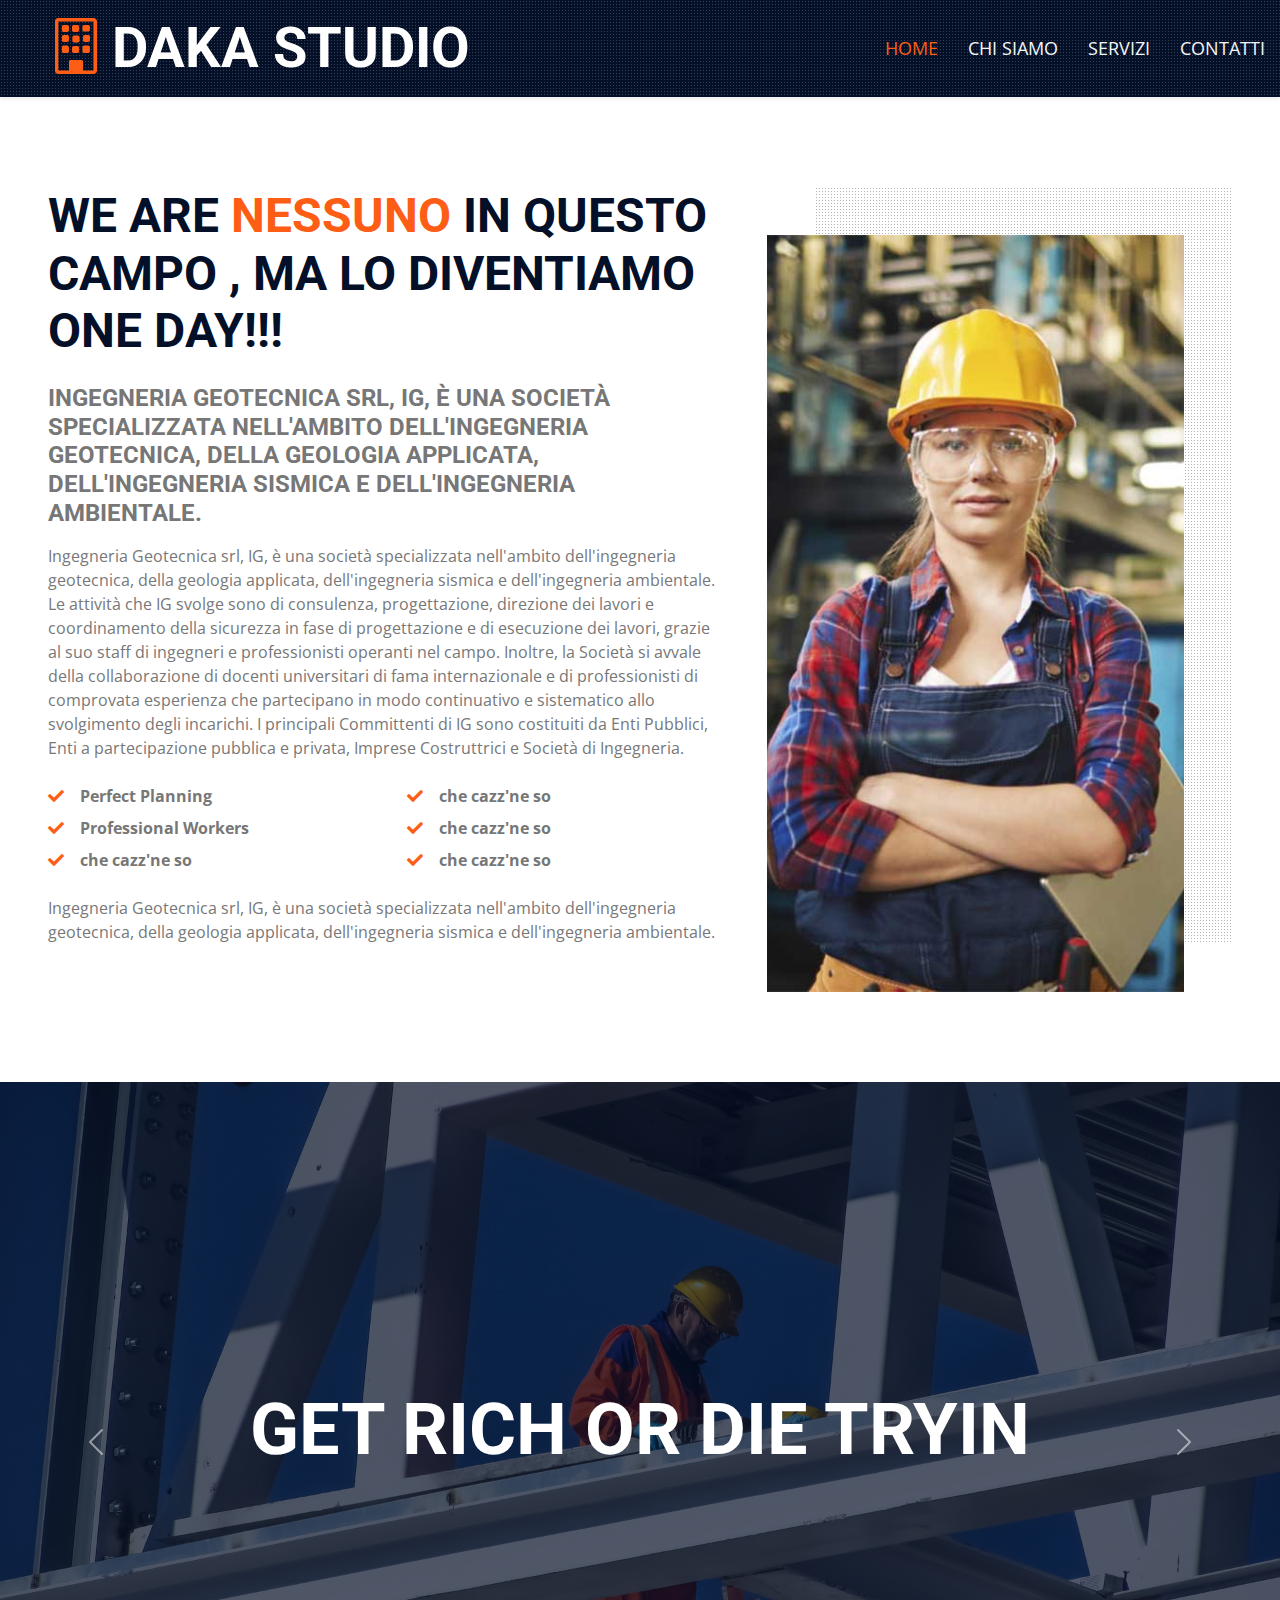
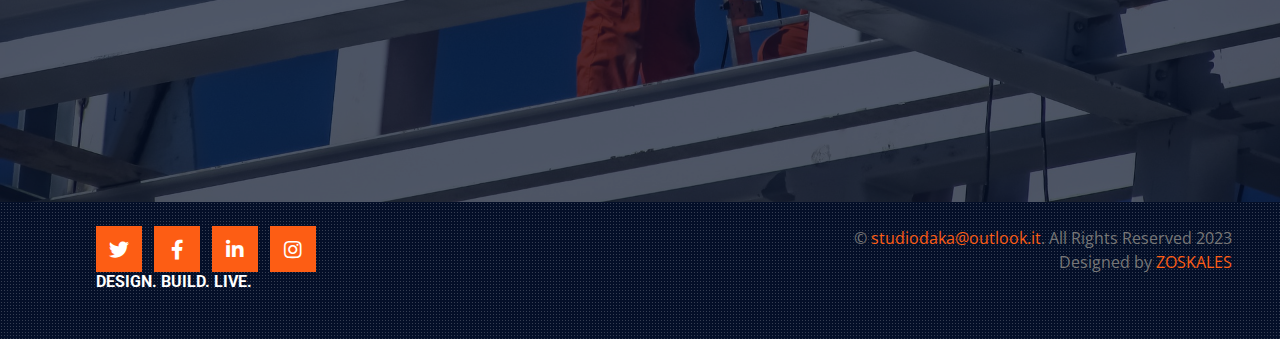
==== index.html @ f45e6200 "Update index.html" ====
<!DOCTYPE html>
<html lang="en">

<head>
   
    <!-- Favicon -->
    

    <!-- Google Web Fonts -->
    <link rel="preconnect" href="https://fonts.gstatic.com">
    <link href="https://fonts.googleapis.com/css2?family=Open+Sans:wght@400;600&family=Roboto:wght@500;700&display=swap" rel="stylesheet"> 

    <!-- Icon Font Stylesheet -->
    <link href="https://cdnjs.cloudflare.com/ajax/libs/font-awesome/5.15.0/css/all.min.css" rel="stylesheet">
    <link href="https://cdn.jsdelivr.net/npm/bootstrap-icons@1.4.1/font/bootstrap-icons.css" rel="stylesheet">

    <!-- Libraries Stylesheet -->
    <link href="lib/owlcarousel/assets/owl.carousel.min.css" rel="stylesheet">
    <link href="lib/tempusdominus/css/tempusdominus-bootstrap-4.min.css" rel="stylesheet" />
    <link href="lib/lightbox/css/lightbox.min.css" rel="stylesheet">

    <!-- Customized Bootstrap Stylesheet -->
    <link href="css/bootstrap.min.css" rel="stylesheet">

    <!-- Stylesheet -->
    <link href="css/style.css" rel="stylesheet">
</head>

<body>
  
    <!-- Navbar Start -->
    <div class="container-fluid sticky-top bg-dark bg-light-radial shadow-sm px-5 pe-lg-0">
        <nav class="navbar navbar-expand-lg bg-dark bg-light-radial navbar-dark py-3 py-lg-0">
            <a href="index.html" class="navbar-brand">
                <h1 class="m-0 display-4 text-uppercase text-white"><i class="bi bi-building text-primary me-2"></i>DAKA studio</h1>
            </a>
            <button class="navbar-toggler" type="button" data-bs-toggle="collapse" data-bs-target="#navbarCollapse">
                <span class="navbar-toggler-icon"></span>
            </button>
            <div class="collapse navbar-collapse" id="navbarCollapse">

                <div class="navbar-nav ms-auto py-0">
                    <a href="index.html" class="nav-item nav-link active">HOME</a>
                    <a href="about.html" class="nav-item nav-link">CHI SIAMO</a>
                    <a href="service.html" class="nav-item nav-link">SERVIZI</a>
                    <a href="contact.html" class="nav-item nav-link">CONTATTI</a>
                 </div>

            </div>
        </nav>
    </div>
    <!-- Navbar End -->

     <!-- About Start -->
    <div class="container-fluid py-6 px-5">
        <div class="row g-5">
            <div class="col-lg-7">
                <h1 class="display-5 text-uppercase mb-4">We are <span class="text-primary">nessuno</span> in questo campo , ma lo diventiamo one day!!!</h1>
                <h4 class="text-uppercase mb-3 text-body">Ingegneria Geotecnica srl, IG, è una società specializzata nell'ambito dell'ingegneria geotecnica, della geologia applicata, dell'ingegneria sismica e dell'ingegneria ambientale.</h4>
                <p>Ingegneria Geotecnica srl, IG, è una società specializzata nell'ambito dell'ingegneria geotecnica, della geologia applicata, dell'ingegneria sismica e dell'ingegneria ambientale.
Le attività che IG svolge sono di consulenza, progettazione, direzione dei lavori e coordinamento della sicurezza in fase di progettazione e di esecuzione dei lavori, grazie al suo staff di ingegneri e professionisti operanti nel campo.
Inoltre, la Società si avvale della collaborazione di docenti universitari di fama internazionale e di professionisti di comprovata esperienza che partecipano in modo continuativo e sistematico allo svolgimento degli incarichi.
I principali Committenti di IG sono costituiti da Enti Pubblici, Enti a partecipazione pubblica e privata, Imprese Costruttrici e Società di Ingegneria.</p>
                <div class="row gx-5 py-2">
                    <div class="col-sm-6 mb-2">
                        <p class="fw-bold mb-2"><i class="fa fa-check text-primary me-3"></i>Perfect Planning</p>
                        <p class="fw-bold mb-2"><i class="fa fa-check text-primary me-3"></i>Professional Workers</p>
                        <p class="fw-bold mb-2"><i class="fa fa-check text-primary me-3"></i>che cazz'ne so </p>
                    </div>
                    <div class="col-sm-6 mb-2">
                        <p class="fw-bold mb-2"><i class="fa fa-check text-primary me-3"></i>che cazz'ne so  </p>
                        <p class="fw-bold mb-2"><i class="fa fa-check text-primary me-3"></i>che cazz'ne so </p>
                        <p class="fw-bold mb-2"><i class="fa fa-check text-primary me-3"></i>che cazz'ne so </p>
                    </div>
                </div>
                <p class="mb-4">Ingegneria Geotecnica srl, IG, è una società specializzata nell'ambito dell'ingegneria geotecnica, della geologia applicata, dell'ingegneria sismica e dell'ingegneria ambientale.</p>
                <img src="img/signature.jpg" alt="">
            </div>
            <div class="col-lg-5 pb-5" style="min-height: 400px;">
                <div class="position-relative bg-dark-radial h-100 ms-5">
                    <img class="position-absolute w-100 h-100 mt-5 ms-n5" src="img/about.jpg" style="object-fit: cover;">
                </div>
            </div>
        </div>
    </div>
    <!-- About End -->


    <!-- Carousel Start -->
    <div class="container-fluid p-0">
        <div id="header-carousel" class="carousel slide carousel-fade" data-bs-ride="carousel">
            <div class="carousel-inner">
                <div class="carousel-item active">
                    <img class="w-100" src="img/carousel-1.jpg" alt="Image">
                    <div class="carousel-caption d-flex flex-column align-items-center justify-content-center">
                        <div class="p-3" style="max-width: 900px;">
                            <h1 class="display-2 text-uppercase text-white mb-md-4">get rich or die tryin</h1>
                        </div>
                    </div>
                </div>
                <div class="carousel-item">
                    <img class="w-100" src="img/carousel-2.jpg" alt="Image">
                    <div class="carousel-caption d-flex flex-column align-items-center justify-content-center">
                        <div class="p-3" style="max-width: 900px;">
                            <h1 class="display-2 text-uppercase text-white mb-md-4">coming soon </h1>
                        </div>
                    </div>
                </div>
                 <div class="carousel-item">
                    <img class="w-100" src="img/ponte.jpg" alt="Image">
                    <div class="carousel-caption d-flex flex-column align-items-center justify-content-center">
                        <div class="p-3" style="max-width: 900px;">
                            <h1 class="display-2 text-uppercase text-white mb-md-4">coming soon </h1>
                        </div>
                    </div>
                </div>
           
               <div class="carousel-item">
                    <img class="w-100" src="img/rio1.jpg" alt="Image">
                    <div class="carousel-caption d-flex flex-column align-items-center justify-content-center">
                        <div class="p-3" style="max-width: 900px;">
                            <h1 class="display-2 text-uppercase text-white mb-md-4">coming soon </h1>
                        </div>
                    </div>
               </div>
               <div class="carousel-item">
                    <img class="w-100" src="img/rio2.jpg" alt="Image">
                    <div class="carousel-caption d-flex flex-column align-items-center justify-content-center">
                        <div class="p-3" style="max-width: 900px;">
                            <h1 class="display-2 text-uppercase text-white mb-md-4">coming soon </h1>
                        </div>
                    </div>
               </div>

                   
               
            </div>
            <button class="carousel-control-prev" type="button" data-bs-target="#header-carousel"
                data-bs-slide="prev">
                <span class="carousel-control-prev-icon" aria-hidden="true"></span>
                <span class="visually-hidden">Previous</span>
            </button>
            <button class="carousel-control-next" type="button" data-bs-target="#header-carousel"
                data-bs-slide="next">
                <span class="carousel-control-next-icon" aria-hidden="true"></span>
                <span class="visually-hidden">Next</span>
            </button>
        </div>
    </div>
    <!-- Carousel End -->



    


    <!-- Footer Start -->
    <div class="container-fluid position-relative bg-dark bg-light-radial shadow-sm px-5 pe-lg-0">
        <div class="d-flex flex-column flex-md-row justify-content-between">
            <div class="py-4 px-5 text-center text-md-start">
                    <a class="btn btn-lg btn-primary btn-lg-square rounded-0 me-2" href="#"><i class="fab fa-twitter"></i></a>
                    <a class="btn btn-lg btn-primary btn-lg-square rounded-0 me-2" href="#"><i class="fab fa-facebook-f"></i></a>
                    <a class="btn btn-lg btn-primary btn-lg-square rounded-0 me-2" href="#"><i class="fab fa-linkedin-in"></i></a>
                    <a class="btn btn-lg btn-primary btn-lg-square rounded-0" href="#"><i class="fab fa-instagram"></i></a>
                    <h6 class="text-white text-uppercase mb-4">Design. Build. Live.</h6>
            </div>
            <div class="py-4 px-5 text-center text-md-end">
                <p class="mb-0">&copy; <a class="text-primary" href="#">studiodaka@outlook.it</a>. All Rights Reserved 2023</p>
                <p class="mb-0">Designed by <a class="text-primary" href="#">ZOSKALES</a></p>
            </div>
    </div>   
    <!-- Footer End -->


    <!-- Back to Top -->
    <a href="#" class="btn btn-lg btn-primary btn-lg-square back-to-top"><i class="bi bi-arrow-up"></i></a>


    <!-- JavaScript Libraries -->
    <script src="https://code.jquery.com/jquery-3.4.1.min.js"></script>
    <script src="https://cdn.jsdelivr.net/npm/bootstrap@5.0.0/dist/js/bootstrap.bundle.min.js"></script>
    <script src="lib/easing/easing.min.js"></script>
    <script src="lib/waypoints/waypoints.min.js"></script>
    <script src="lib/owlcarousel/owl.carousel.min.js"></script>
    <script src="lib/tempusdominus/js/moment.min.js"></script>
    <script src="lib/tempusdominus/js/moment-timezone.min.js"></script>
    <script src="lib/tempusdominus/js/tempusdominus-bootstrap-4.min.js"></script>
    <script src="lib/isotope/isotope.pkgd.min.js"></script>
    <script src="lib/lightbox/js/lightbox.min.js"></script>

    <!-- Template Javascript -->
    <script src="js/main.js"></script>
</body>

</html>
---- css/style.css ----
/********** Template CSS **********/
:root {
    --primary: #FD5D14;
    --secondary: #FDBE33;
    --light: #F4F6F8;
    --dark: #040F28;
}

.pt-6 {
    padding-top: 90px;
}

.pb-6 {
    padding-bottom: 90px;
}

.py-6 {
    padding-top: 90px;
    padding-bottom: 90px;
}

.btn {
    position: relative;
    font-weight: 600;
    text-transform: uppercase;
    transition: .5s;
}

.btn::after {
    position: absolute;
    content: "";
    width: 0;
    height: 5px;
    bottom: -1px;
    left: 50%;
    background: var(--primary);
    transition: .5s;
}

.btn.btn-primary::after {
    background: var(--dark);
}

.btn:hover::after,
.btn.active::after {
    width: 50%;
    left: 25%;
}

.btn-primary {
    color: #FFFFFF;
}

.btn-square {
    width: 36px;
    height: 36px;
}

.btn-sm-square {
    width: 28px;
    height: 28px;
}

.btn-lg-square {
    width: 46px;
    height: 46px;
}

.btn-square,
.btn-sm-square,
.btn-lg-square {
    padding-left: 0;
    padding-right: 0;
    text-align: center;
}

.back-to-top {
    position: fixed;
    display: none;
    left: 50%;
    bottom: 0;
    margin-left: -22px;
    border-radius: 0;
    z-index: 99;
}

.bg-dark-radial {
    background-image: -webkit-repeating-radial-gradient(center center, rgba(0, 0, 0, 0.3), rgba(0, 0, 0, 0.3) 1px, transparent 1px, transparent 100%);
    background-image: -moz-repeating-radial-gradient(center center, rgba(0, 0, 0, 0.3), rgba(0, 0, 0, 0.3) 1px, transparent 1px, transparent 100%);
    background-image: -ms-repeating-radial-gradient(center center, rgba(0, 0, 0, 0.3), rgba(0, 0, 0, 0.3) 1px, transparent 1px, transparent 100%);
    background-image: -o-repeating-radial-gradient(center center, rgba(0, 0, 0, 0.3), rgba(0, 0, 0, 0.3) 1px, transparent 1px, transparent 100%);
    background-image: repeating-radial-gradient(center center, rgba(0, 0, 0, 0.3), rgba(0, 0, 0, 0.3) 1px, transparent 1px, transparent 100%);
    background-size: 3px 3px;
}

.bg-light-radial {
    background-image: -webkit-repeating-radial-gradient(center center, rgba(256, 256, 256, 0.2), rgba(256, 256, 256, 0.2) 1px, transparent 1px, transparent 100%);
    background-image: -moz-repeating-radial-gradient(center center, rgba(256, 256, 256, 0.2), rgba(256, 256, 256, 0.2) 1px, transparent 1px, transparent 100%);
    background-image: -ms-repeating-radial-gradient(center center, rgba(256, 256, 256, 0.2), rgba(256, 256, 256, 0.2) 1px, transparent 1px, transparent 100%);
    background-image: -o-repeating-radial-gradient(center center, rgba(256, 256, 256, 0.2), rgba(256, 256, 256, 0.2) 1px, transparent 1px, transparent 100%);
    background-image: repeating-radial-gradient(center center, rgba(256, 256, 256, 0.2), rgba(256, 256, 256, 0.2) 1px, transparent 1px, transparent 100%);
    background-size: 3px 3px;
}

.navbar-dark .navbar-nav .nav-link {
    position: relative;
    padding: 35px 15px;
    font-size: 18px;
    text-transform: uppercase;
    color: var(--light);
    outline: none;
    transition: .5s;
}

.navbar-dark .navbar-nav .nav-link:hover,
.navbar-dark .navbar-nav .nav-link.active {
    color: var(--primary);
}

@media (max-width: 991.98px) {
    .navbar-dark .navbar-nav .nav-link  {
        margin-left: 0;
        padding: 10px 0;
    }
}

.carousel-caption {
    top: 0;
    left: 0;
    right: 0;
    bottom: 0;
    background: rgba(4, 15, 40, .7);
    z-index: 1;
}

@media (max-width: 576px) {
    .carousel-caption h4 {
        font-size: 18px;
        font-weight: 500 !important;
    }

    .carousel-caption h1 {
        font-size: 30px;
        font-weight: 600 !important;
    }
}

.page-header {
    height: 300px;
    display: flex;
    flex-direction: column;
    align-items: center;
    justify-content: center;
    background: linear-gradient(rgba(4, 15, 40, .7), rgba(4, 15, 40, .7)), url(../img/carousel-1.jpg) center center no-repeat;
    background-size: cover;
}

.service-item .service-icon {
    margin-top: -50px;
    width: 100px;
    height: 100px;
    display: flex;
    align-items: center;
    justify-content: center;
    border-radius: 100px;
}

.service-item .service-icon i {
    transition: .2s;
}

.service-item:hover .service-icon i {
    font-size: 60px;
}

.portfolio-item {
    margin-bottom: 60px;
}

.portfolio-title {
    position: absolute;
    display: flex;
    flex-direction: column;
    justify-content: center;
    height: 120px;
    padding: 0 30px;
    right: 30px;
    left: 30px;
    bottom: -60px;
    background: #FFFFFF;
    z-index: 3;
}

.portfolio-btn {
    position: absolute;
    display: inline-block;
    top: 50%;
    left: 50%;
    margin-top: -60px;
    margin-left: -60px;
    font-size: 120px;
    line-height: 0;
    transition: .1s;
    transition-delay: .3s;
    z-index: 2;
    opacity: 0;
}

.portfolio-item:hover .portfolio-btn {
    opacity: 1;
}

.portfolio-box::before,
.portfolio-box::after {
    position: absolute;
    content: "";
    width: 0;
    height: 100%;
    top: 0;
    transition: .5s;
    z-index: 1;
    background: rgba(4, 15, 40, .7);
}

.portfolio-box::before {
    left: 0;
}

.portfolio-box::after {
    right: 0;
}

.portfolio-item:hover .portfolio-box::before {
    left: 0;
    width: 50%;
}

.portfolio-item:hover .portfolio-box::after {
    right: 0;
    width: 50%;
}

@media (min-width: 992px) {
    .testimonial,
    .contact-form {
        margin-left: -90px;
    }
}

@media (min-width: 992px) {
    .footer::after {
        position: absolute;
        content: "";
        width: 1px;
        height: 100%;
        top: 0;
        left: 50%;
        background: var(--primary)
    }
}

.footer-shape::before {
    position: absolute;
    content: "";
    width: 80px;
    height: 100%;
    top: 0;
    left: -40px;
    background: var(--primary);
    transform: skew(40deg);
}
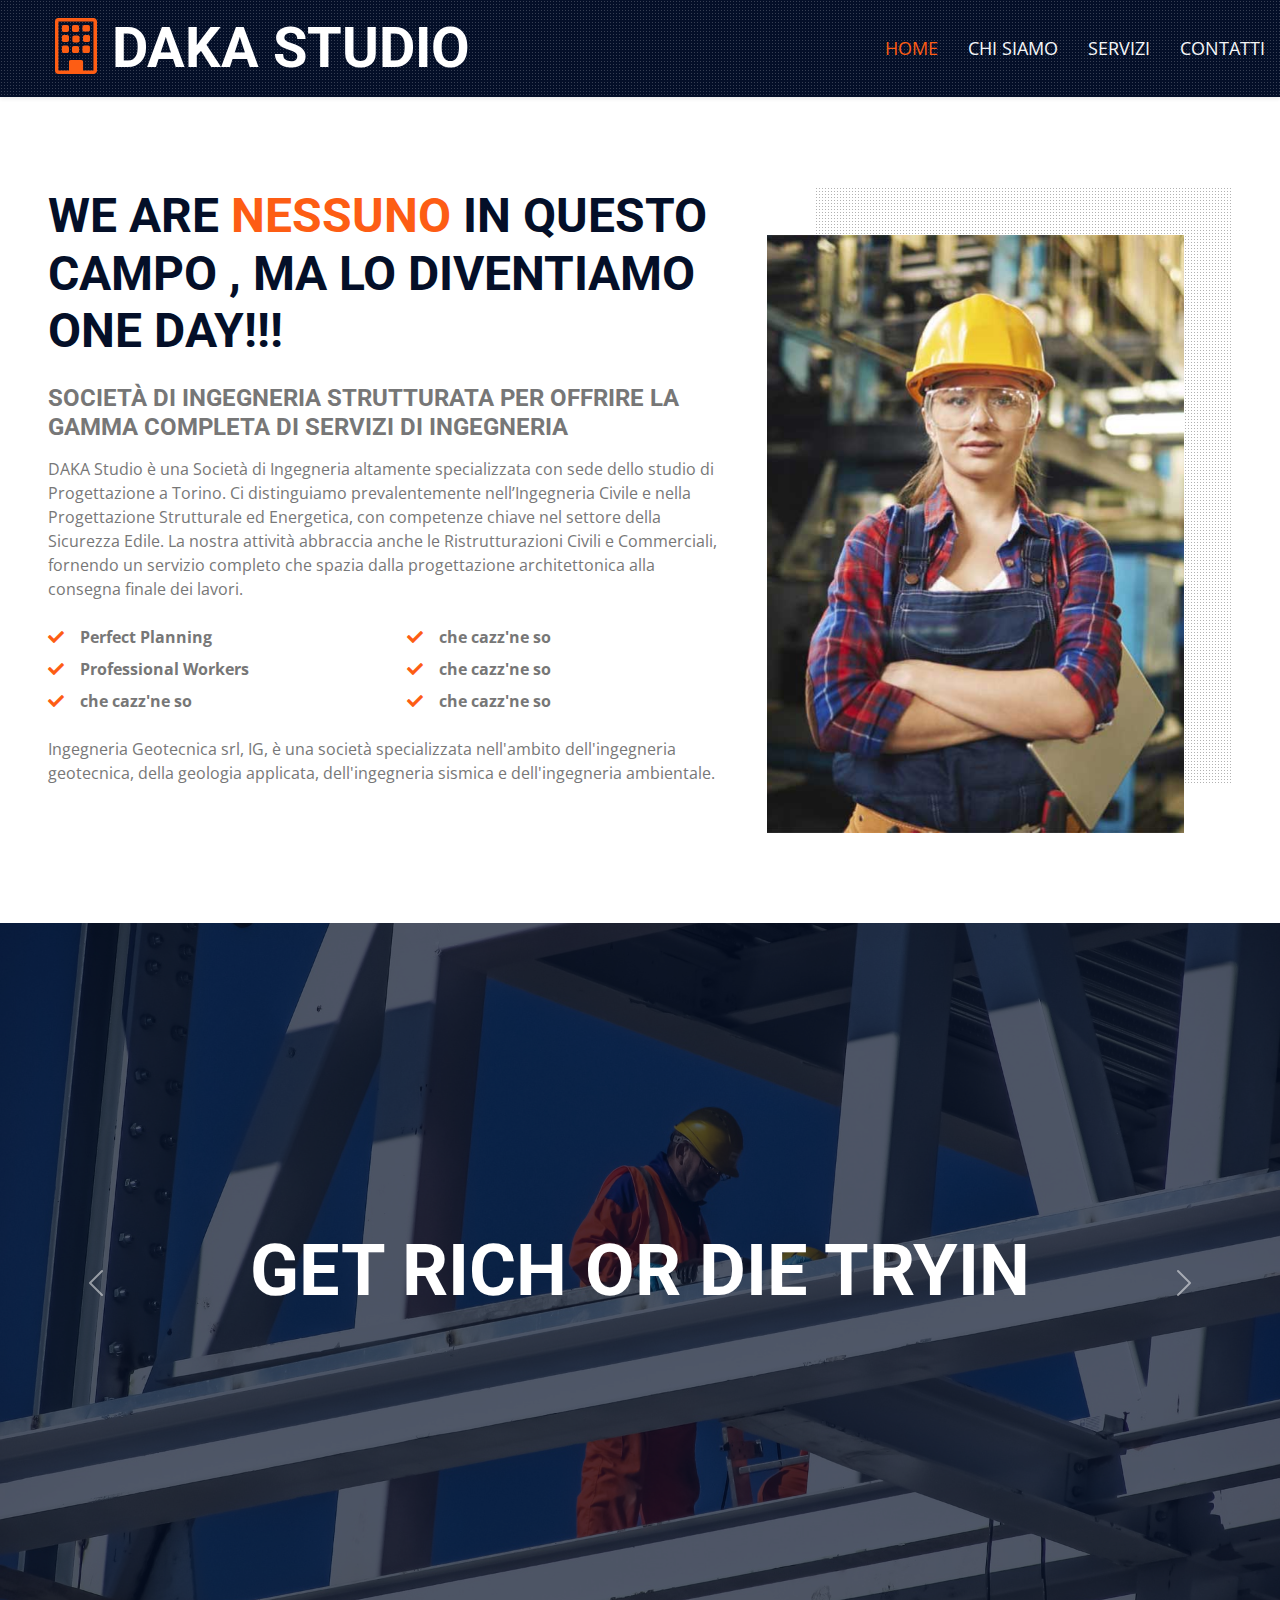
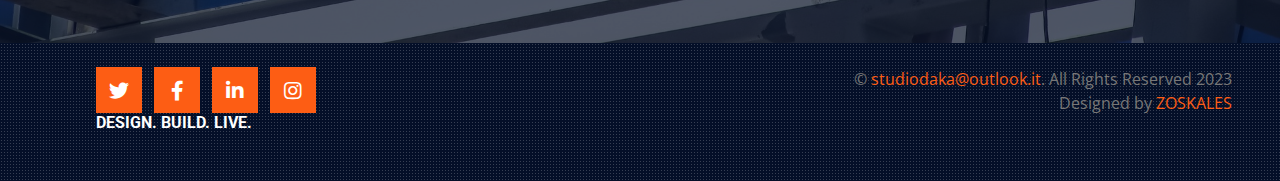
==== commit f429dc2e: "Update index.html" ====
--- a/index.html
+++ b/index.html
@@ -56,11 +56,11 @@
         <div class="row g-5">
             <div class="col-lg-7">
                 <h1 class="display-5 text-uppercase mb-4">We are <span class="text-primary">nessuno</span> in questo campo , ma lo diventiamo one day!!!</h1>
-                <h4 class="text-uppercase mb-3 text-body">Ingegneria Geotecnica srl, IG, è una società specializzata nell'ambito dell'ingegneria geotecnica, della geologia applicata, dell'ingegneria sismica e dell'ingegneria ambientale.</h4>
-                <p>Ingegneria Geotecnica srl, IG, è una società specializzata nell'ambito dell'ingegneria geotecnica, della geologia applicata, dell'ingegneria sismica e dell'ingegneria ambientale.
-Le attività che IG svolge sono di consulenza, progettazione, direzione dei lavori e coordinamento della sicurezza in fase di progettazione e di esecuzione dei lavori, grazie al suo staff di ingegneri e professionisti operanti nel campo.
-Inoltre, la Società si avvale della collaborazione di docenti universitari di fama internazionale e di professionisti di comprovata esperienza che partecipano in modo continuativo e sistematico allo svolgimento degli incarichi.
-I principali Committenti di IG sono costituiti da Enti Pubblici, Enti a partecipazione pubblica e privata, Imprese Costruttrici e Società di Ingegneria.</p>
+                <h4 class="text-uppercase mb-3 text-body">Società di ingegneria strutturata per offrire la gamma completa di servizi di ingegneria</h4>
+                <p> DAKA Studio è una Società di Ingegneria altamente specializzata con sede dello studio di Progettazione a Torino.
+                   Ci distinguiamo prevalentemente nell’Ingegneria Civile e nella Progettazione Strutturale ed Energetica, con competenze chiave nel settore della Sicurezza Edile.
+                    La nostra attività abbraccia anche le Ristrutturazioni Civili e Commerciali, fornendo un servizio completo che spazia dalla progettazione architettonica alla consegna finale dei lavori.
+                </p>
                 <div class="row gx-5 py-2">
                     <div class="col-sm-6 mb-2">
                         <p class="fw-bold mb-2"><i class="fa fa-check text-primary me-3"></i>Perfect Planning</p>
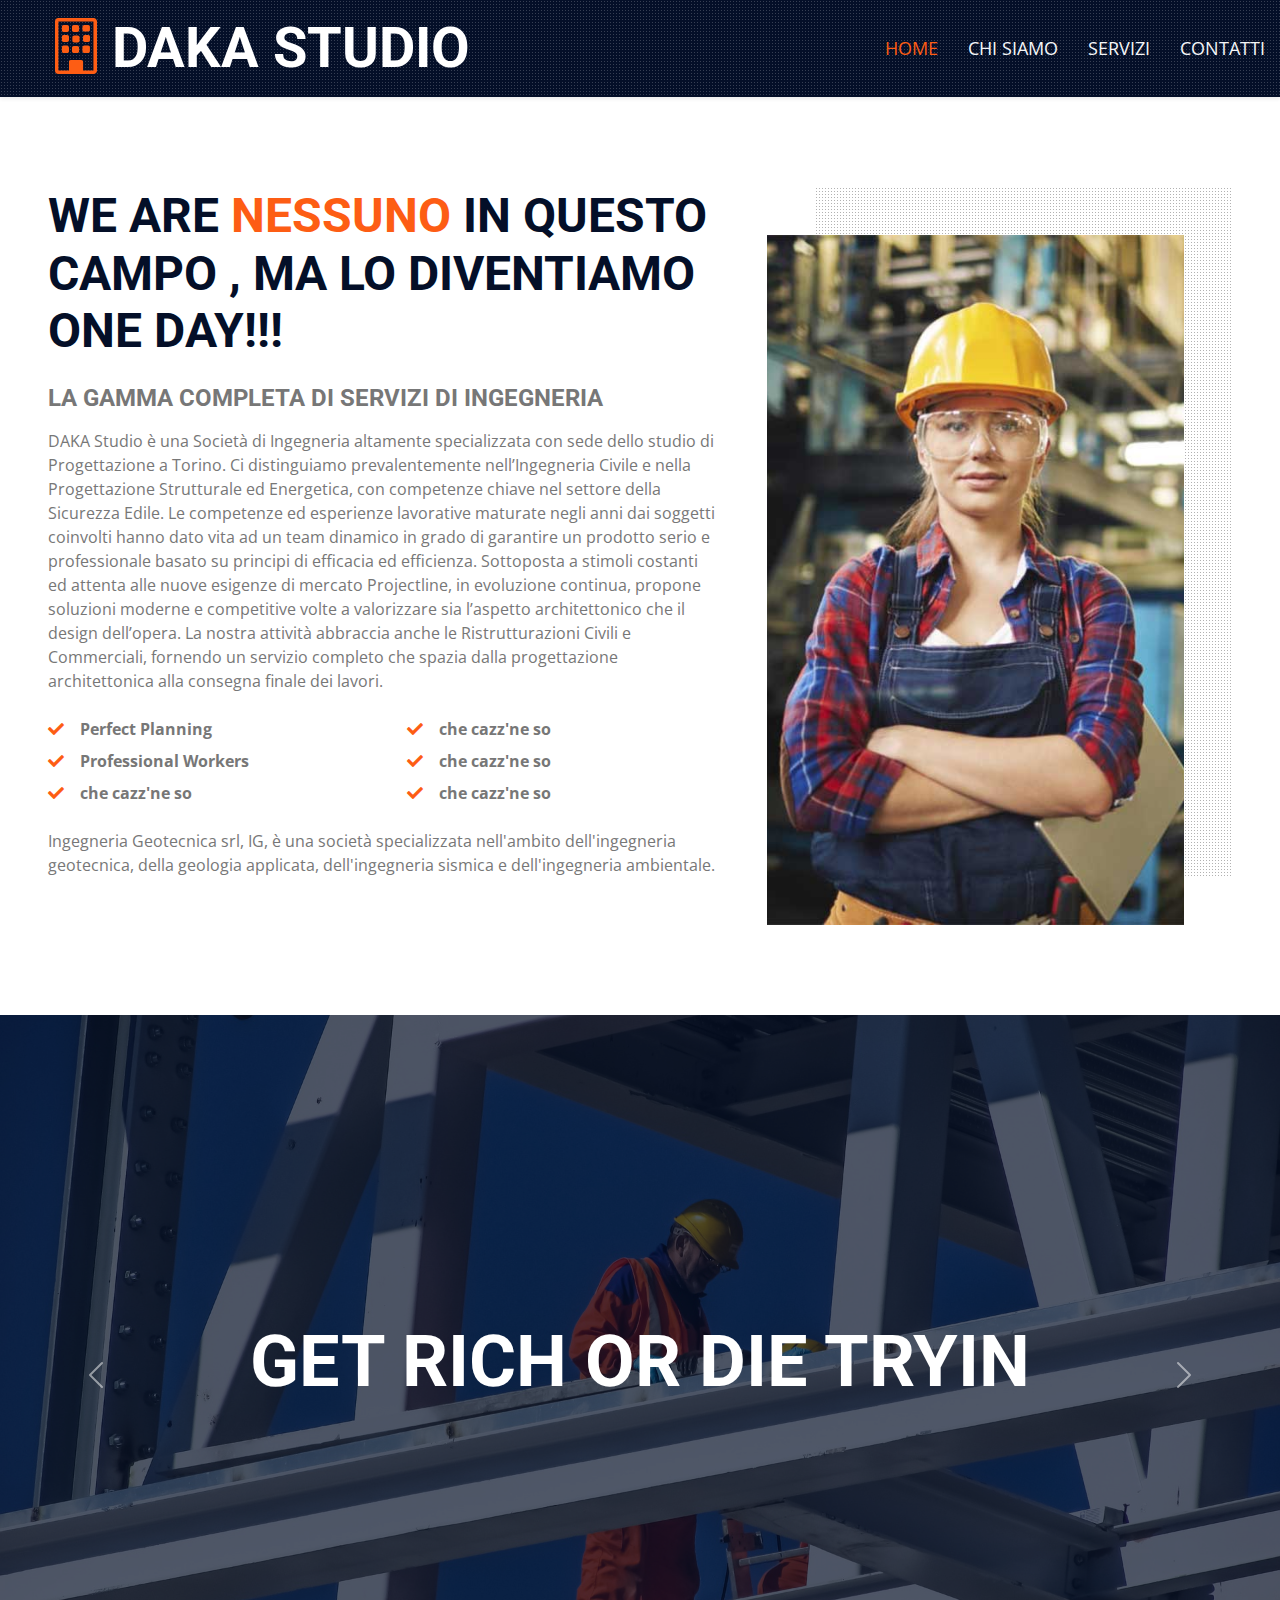
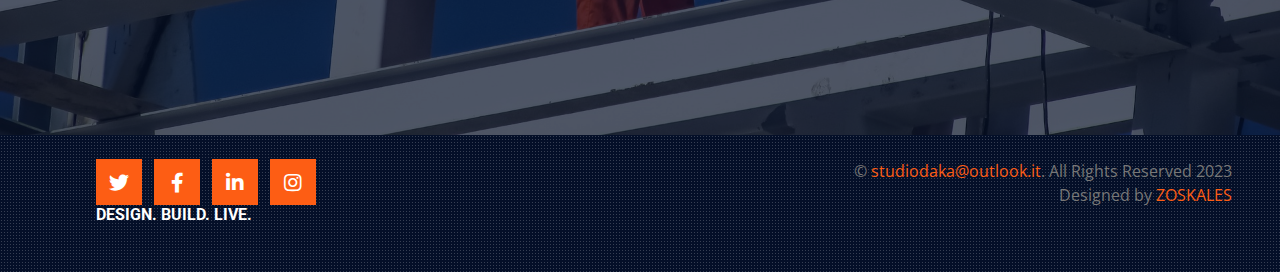
==== commit c20b2652: "Update index.html" ====
--- a/index.html
+++ b/index.html
@@ -56,10 +56,20 @@
         <div class="row g-5">
             <div class="col-lg-7">
                 <h1 class="display-5 text-uppercase mb-4">We are <span class="text-primary">nessuno</span> in questo campo , ma lo diventiamo one day!!!</h1>
-                <h4 class="text-uppercase mb-3 text-body">Società di ingegneria strutturata per offrire la gamma completa di servizi di ingegneria</h4>
-                <p> DAKA Studio è una Società di Ingegneria altamente specializzata con sede dello studio di Progettazione a Torino.
-                   Ci distinguiamo prevalentemente nell’Ingegneria Civile e nella Progettazione Strutturale ed Energetica, con competenze chiave nel settore della Sicurezza Edile.
-                    La nostra attività abbraccia anche le Ristrutturazioni Civili e Commerciali, fornendo un servizio completo che spazia dalla progettazione architettonica alla consegna finale dei lavori.
+                <h4 class="text-uppercase mb-3 text-body">La gamma completa di servizi di ingegneria</h4>
+                <p> 
+                   DAKA Studio è una Società di Ingegneria altamente specializzata con sede dello studio di Progettazione a Torino.
+                   Ci distinguiamo prevalentemente nell’Ingegneria Civile e nella Progettazione Strutturale ed Energetica, con competenze
+                   chiave nel settore della Sicurezza Edile.
+                    
+                   Le competenze ed esperienze lavorative maturate negli anni dai soggetti coinvolti hanno dato vita ad un team dinamico 
+                   in grado di garantire un prodotto serio e  professionale basato su principi di efficacia ed efficienza.
+                   
+                   Sottoposta a stimoli costanti ed attenta alle nuove esigenze di mercato Projectline, in evoluzione continua,
+                   propone soluzioni moderne e competitive volte a valorizzare sia l’aspetto architettonico che il design dell’opera.
+                  
+                   La nostra attività abbraccia anche le Ristrutturazioni Civili e Commerciali, fornendo un servizio completo che spazia 
+                   dalla progettazione architettonica alla consegna finale dei lavori.
                 </p>
                 <div class="row gx-5 py-2">
                     <div class="col-sm-6 mb-2">
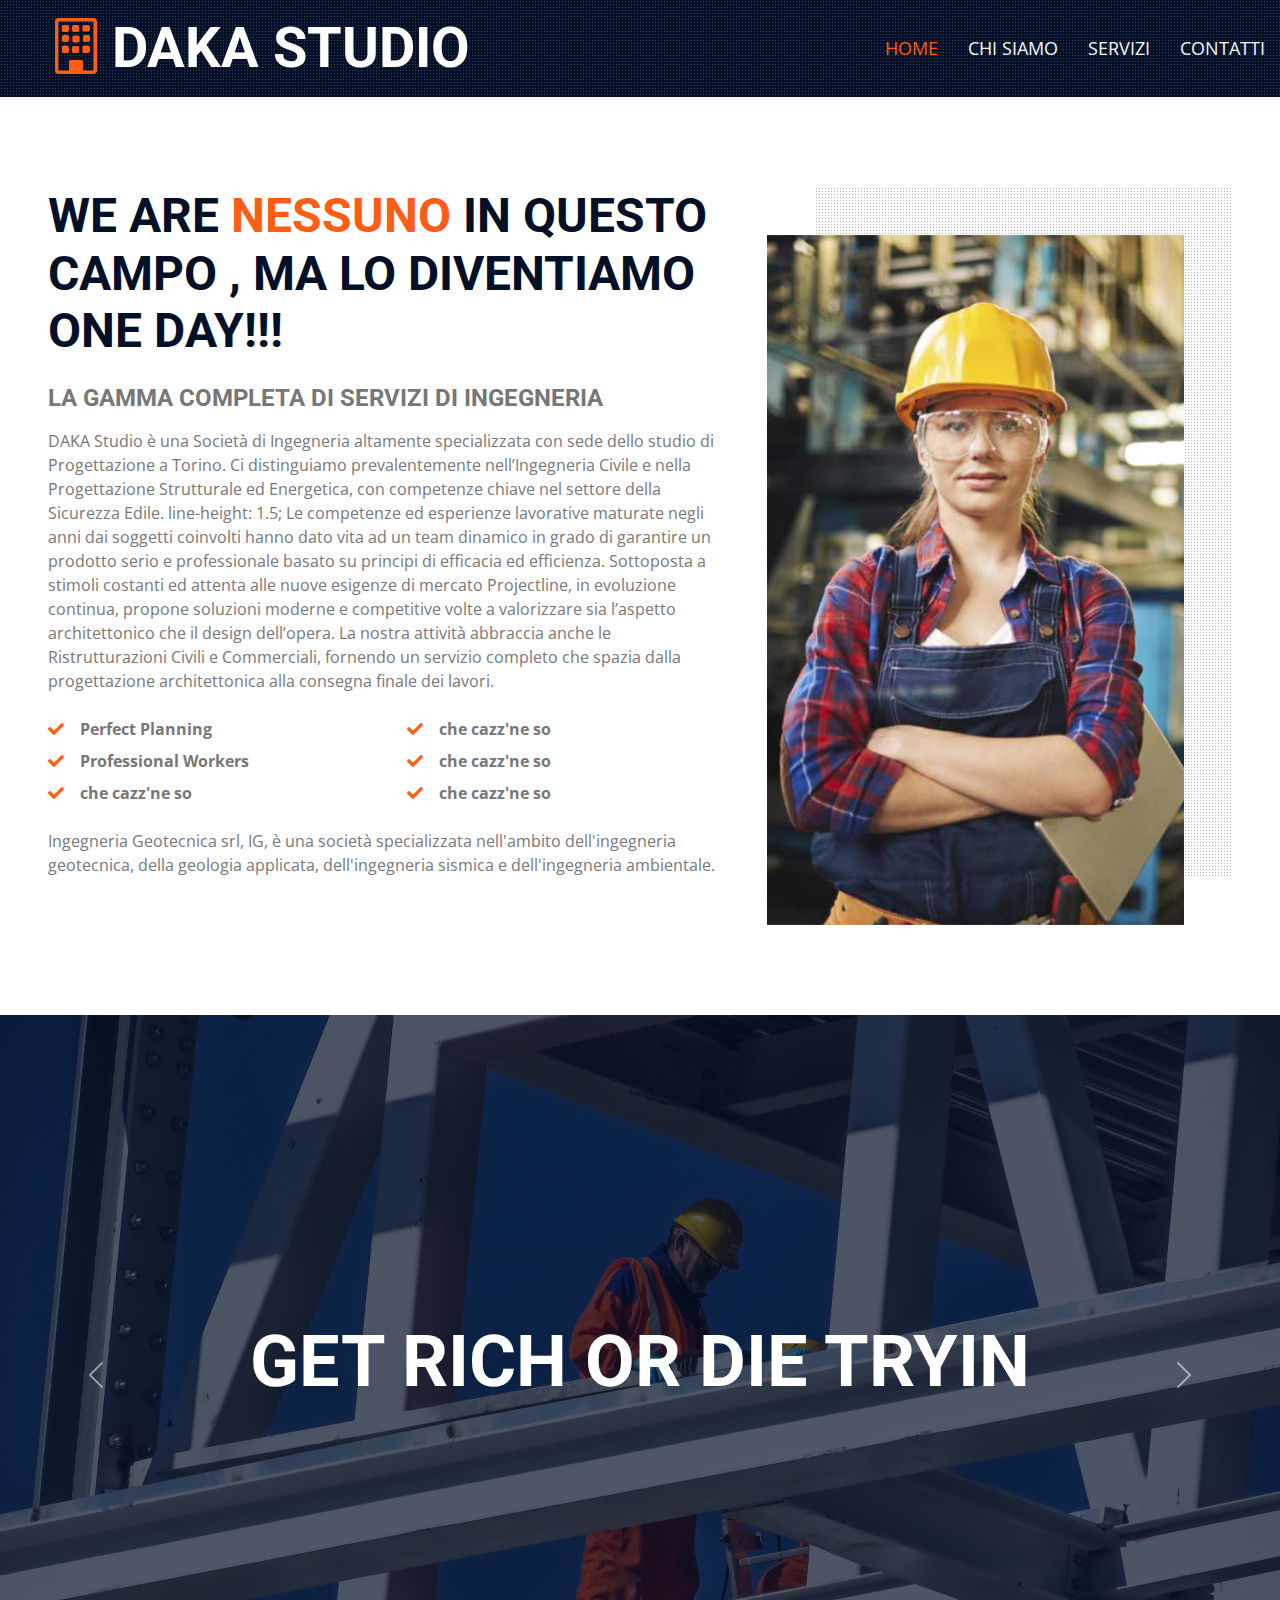
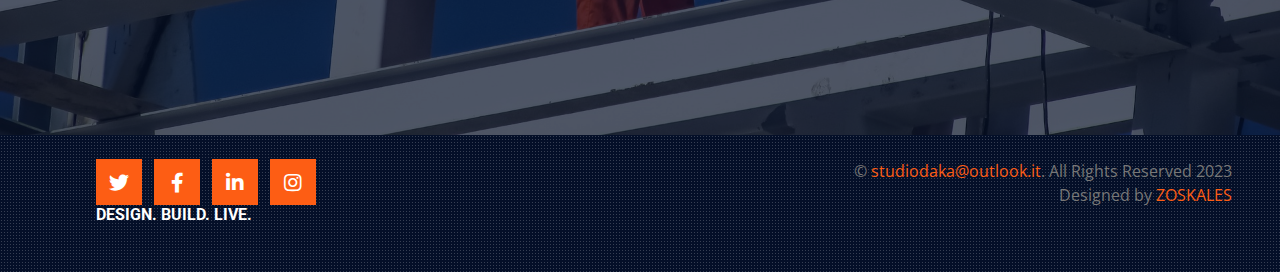
==== commit 34270a2f: "Update index.html" ====
--- a/index.html
+++ b/index.html
@@ -61,7 +61,7 @@
                    DAKA Studio è una Società di Ingegneria altamente specializzata con sede dello studio di Progettazione a Torino.
                    Ci distinguiamo prevalentemente nell’Ingegneria Civile e nella Progettazione Strutturale ed Energetica, con competenze
                    chiave nel settore della Sicurezza Edile.
-                    
+                    line-height: 1.5;
                    Le competenze ed esperienze lavorative maturate negli anni dai soggetti coinvolti hanno dato vita ad un team dinamico 
                    in grado di garantire un prodotto serio e  professionale basato su principi di efficacia ed efficienza.
                    
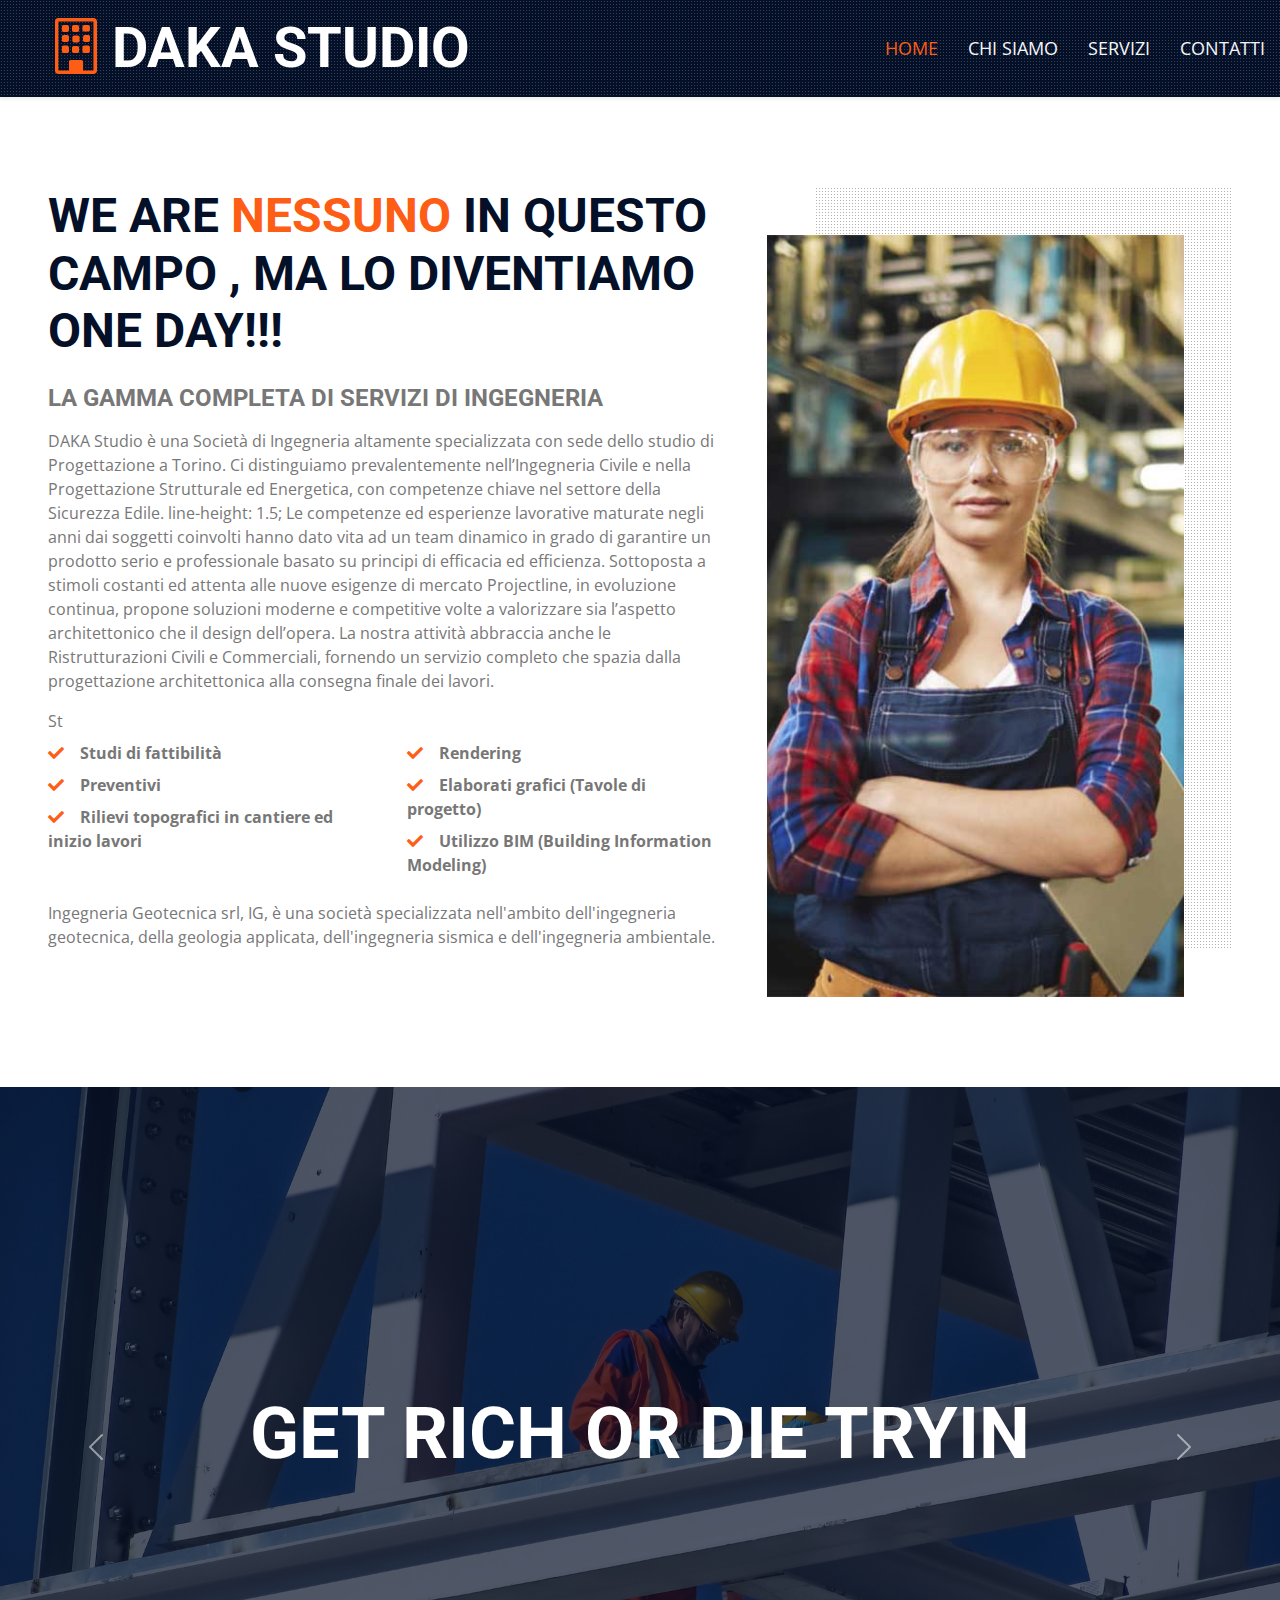
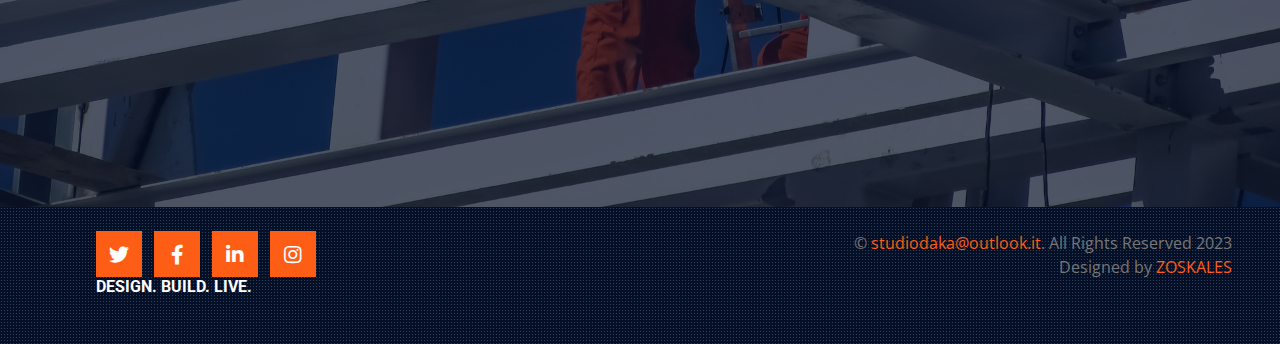
==== commit 63dd670b: "Update index.html" ====
--- a/index.html
+++ b/index.html
@@ -71,16 +71,22 @@
                    La nostra attività abbraccia anche le Ristrutturazioni Civili e Commerciali, fornendo un servizio completo che spazia 
                    dalla progettazione architettonica alla consegna finale dei lavori.
                 </p>
+
+
+St
+
+
+               
                 <div class="row gx-5 py-2">
                     <div class="col-sm-6 mb-2">
-                        <p class="fw-bold mb-2"><i class="fa fa-check text-primary me-3"></i>Perfect Planning</p>
-                        <p class="fw-bold mb-2"><i class="fa fa-check text-primary me-3"></i>Professional Workers</p>
-                        <p class="fw-bold mb-2"><i class="fa fa-check text-primary me-3"></i>che cazz'ne so </p>
+                        <p class="fw-bold mb-2"><i class="fa fa-check text-primary me-3"></i>Studi di fattibilità</p>
+                        <p class="fw-bold mb-2"><i class="fa fa-check text-primary me-3"></i>Preventivi</p>
+                        <p class="fw-bold mb-2"><i class="fa fa-check text-primary me-3"></i>Rilievi topografici in cantiere ed inizio lavori </p>
                     </div>
                     <div class="col-sm-6 mb-2">
-                        <p class="fw-bold mb-2"><i class="fa fa-check text-primary me-3"></i>che cazz'ne so  </p>
-                        <p class="fw-bold mb-2"><i class="fa fa-check text-primary me-3"></i>che cazz'ne so </p>
-                        <p class="fw-bold mb-2"><i class="fa fa-check text-primary me-3"></i>che cazz'ne so </p>
+                        <p class="fw-bold mb-2"><i class="fa fa-check text-primary me-3"></i>Rendering</p>
+                        <p class="fw-bold mb-2"><i class="fa fa-check text-primary me-3"></i>Elaborati grafici (Tavole di progetto) </p>
+                        <p class="fw-bold mb-2"><i class="fa fa-check text-primary me-3"></i>Utilizzo BIM (Building Information Modeling)</p>
                     </div>
                 </div>
                 <p class="mb-4">Ingegneria Geotecnica srl, IG, è una società specializzata nell'ambito dell'ingegneria geotecnica, della geologia applicata, dell'ingegneria sismica e dell'ingegneria ambientale.</p>
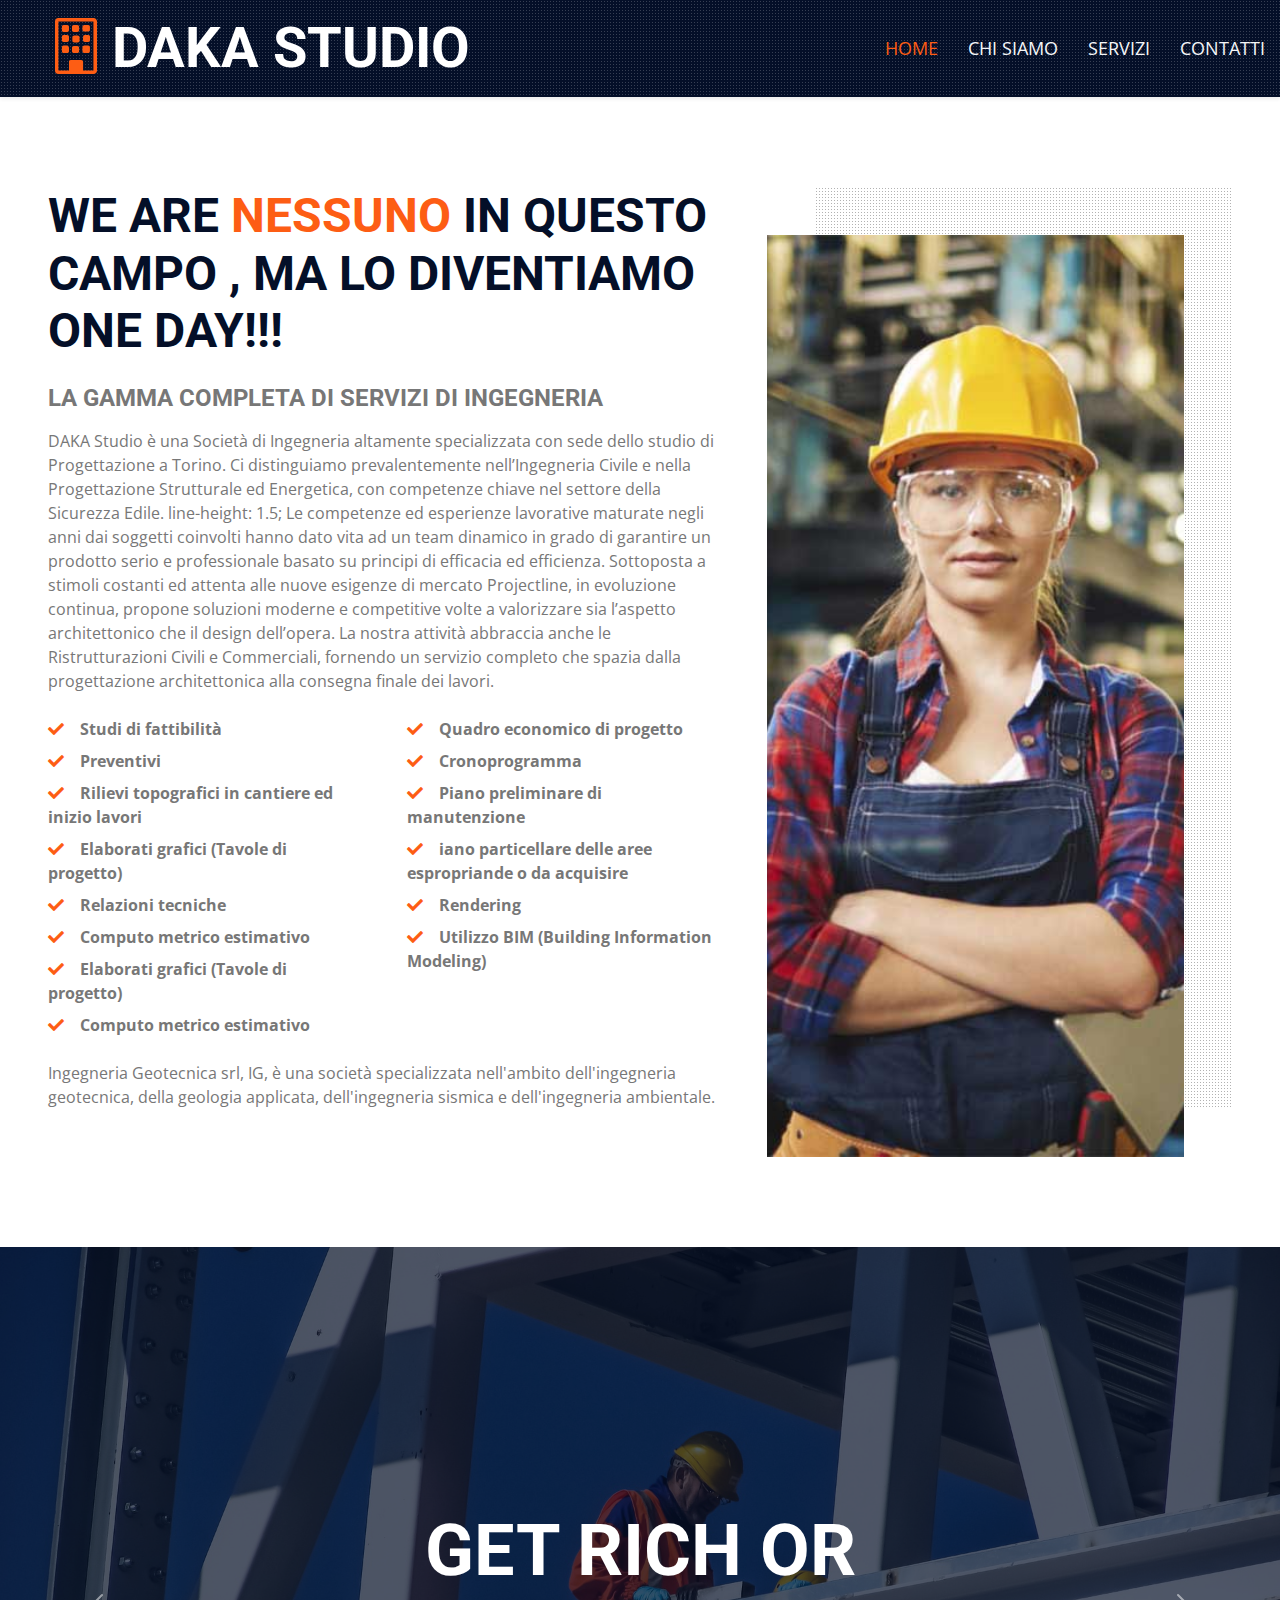
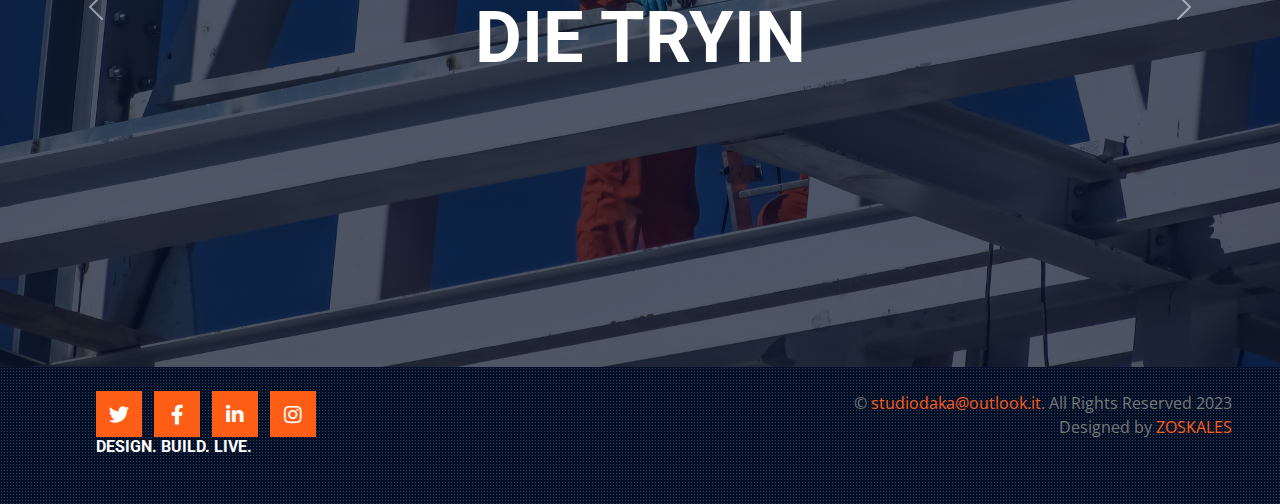
==== commit 0e5e2716: "Update index.html" ====
--- a/index.html
+++ b/index.html
@@ -72,20 +72,24 @@
                    dalla progettazione architettonica alla consegna finale dei lavori.
                 </p>
 
-
-St
-
-
                
                 <div class="row gx-5 py-2">
                     <div class="col-sm-6 mb-2">
                         <p class="fw-bold mb-2"><i class="fa fa-check text-primary me-3"></i>Studi di fattibilità</p>
                         <p class="fw-bold mb-2"><i class="fa fa-check text-primary me-3"></i>Preventivi</p>
                         <p class="fw-bold mb-2"><i class="fa fa-check text-primary me-3"></i>Rilievi topografici in cantiere ed inizio lavori </p>
+                        <p class="fw-bold mb-2"><i class="fa fa-check text-primary me-3"></i>Elaborati grafici (Tavole di progetto) </p>
+                        <p class="fw-bold mb-2"><i class="fa fa-check text-primary me-3"></i>Relazioni tecniche</p>
+                        <p class="fw-bold mb-2"><i class="fa fa-check text-primary me-3"></i>Computo metrico estimativo</p>
+                        <p class="fw-bold mb-2"><i class="fa fa-check text-primary me-3"></i>Elaborati grafici (Tavole di progetto) </p>
+                         <p class="fw-bold mb-2"><i class="fa fa-check text-primary me-3"></i>Computo metrico estimativo</p>
                     </div>
                     <div class="col-sm-6 mb-2">
+                        <p class="fw-bold mb-2"><i class="fa fa-check text-primary me-3"></i>Quadro economico di progetto</p>
+                        <p class="fw-bold mb-2"><i class="fa fa-check text-primary me-3"></i>Cronoprogramma</p>
+                        <p class="fw-bold mb-2"><i class="fa fa-check text-primary me-3"></i>Piano preliminare di manutenzione</p>
+                        <p class="fw-bold mb-2"><i class="fa fa-check text-primary me-3"></i>iano particellare delle aree espropriande o da acquisire</p>
                         <p class="fw-bold mb-2"><i class="fa fa-check text-primary me-3"></i>Rendering</p>
-                        <p class="fw-bold mb-2"><i class="fa fa-check text-primary me-3"></i>Elaborati grafici (Tavole di progetto) </p>
                         <p class="fw-bold mb-2"><i class="fa fa-check text-primary me-3"></i>Utilizzo BIM (Building Information Modeling)</p>
                     </div>
                 </div>
@@ -109,7 +113,7 @@
                 <div class="carousel-item active">
                     <img class="w-100" src="img/carousel-1.jpg" alt="Image">
                     <div class="carousel-caption d-flex flex-column align-items-center justify-content-center">
-                        <div class="p-3" style="max-width: 900px;">
+                        <div class="p-3" style="max-width: 500px;">
                             <h1 class="display-2 text-uppercase text-white mb-md-4">get rich or die tryin</h1>
                         </div>
                     </div>
@@ -117,7 +121,7 @@
                 <div class="carousel-item">
                     <img class="w-100" src="img/carousel-2.jpg" alt="Image">
                     <div class="carousel-caption d-flex flex-column align-items-center justify-content-center">
-                        <div class="p-3" style="max-width: 900px;">
+                        <div class="p-3" style="max-width: 500px;">
                             <h1 class="display-2 text-uppercase text-white mb-md-4">coming soon </h1>
                         </div>
                     </div>
@@ -125,7 +129,7 @@
                  <div class="carousel-item">
                     <img class="w-100" src="img/ponte.jpg" alt="Image">
                     <div class="carousel-caption d-flex flex-column align-items-center justify-content-center">
-                        <div class="p-3" style="max-width: 900px;">
+                        <div class="p-3" style="max-width: 500px;">
                             <h1 class="display-2 text-uppercase text-white mb-md-4">coming soon </h1>
                         </div>
                     </div>
@@ -134,7 +138,7 @@
                <div class="carousel-item">
                     <img class="w-100" src="img/rio1.jpg" alt="Image">
                     <div class="carousel-caption d-flex flex-column align-items-center justify-content-center">
-                        <div class="p-3" style="max-width: 900px;">
+                        <div class="p-3" style="max-width: 500px;">
                             <h1 class="display-2 text-uppercase text-white mb-md-4">coming soon </h1>
                         </div>
                     </div>
@@ -142,7 +146,7 @@
                <div class="carousel-item">
                     <img class="w-100" src="img/rio2.jpg" alt="Image">
                     <div class="carousel-caption d-flex flex-column align-items-center justify-content-center">
-                        <div class="p-3" style="max-width: 900px;">
+                        <div class="p-3" style="max-width: 500px;">
                             <h1 class="display-2 text-uppercase text-white mb-md-4">coming soon </h1>
                         </div>
                     </div>
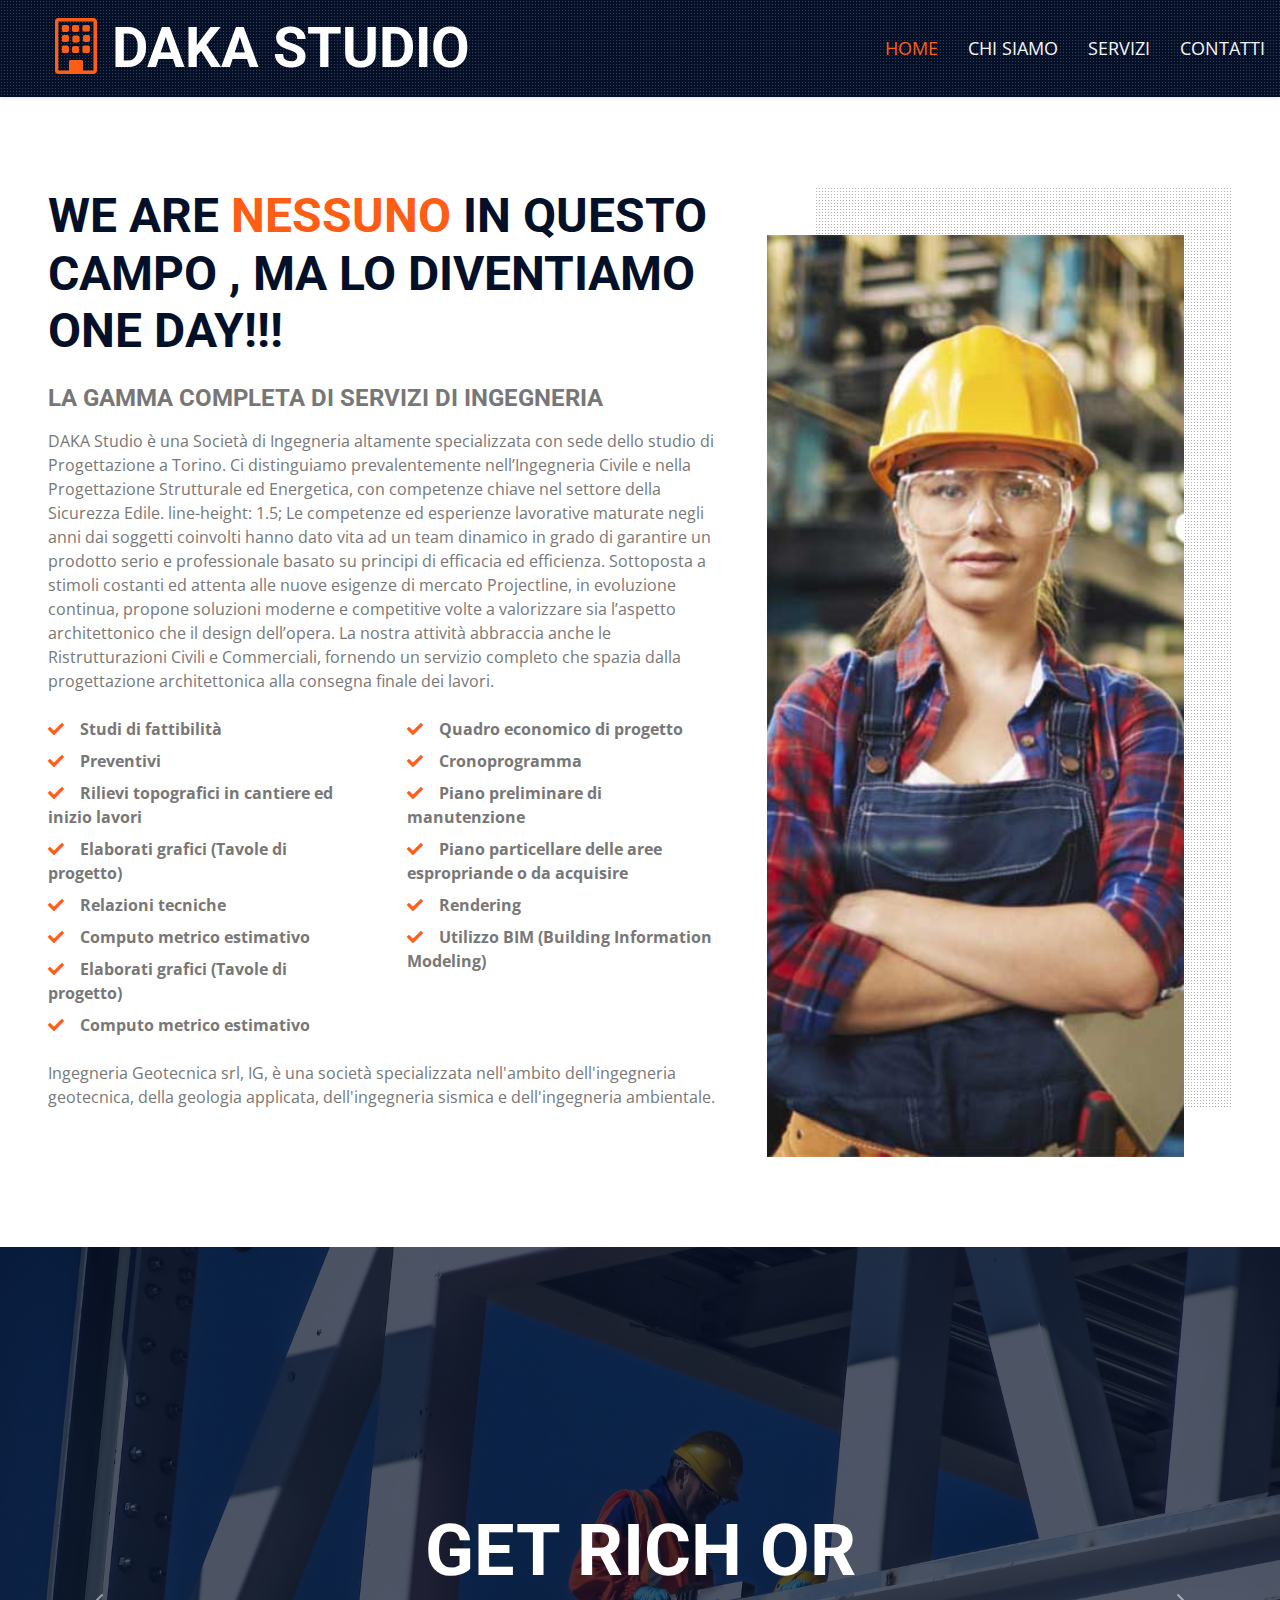
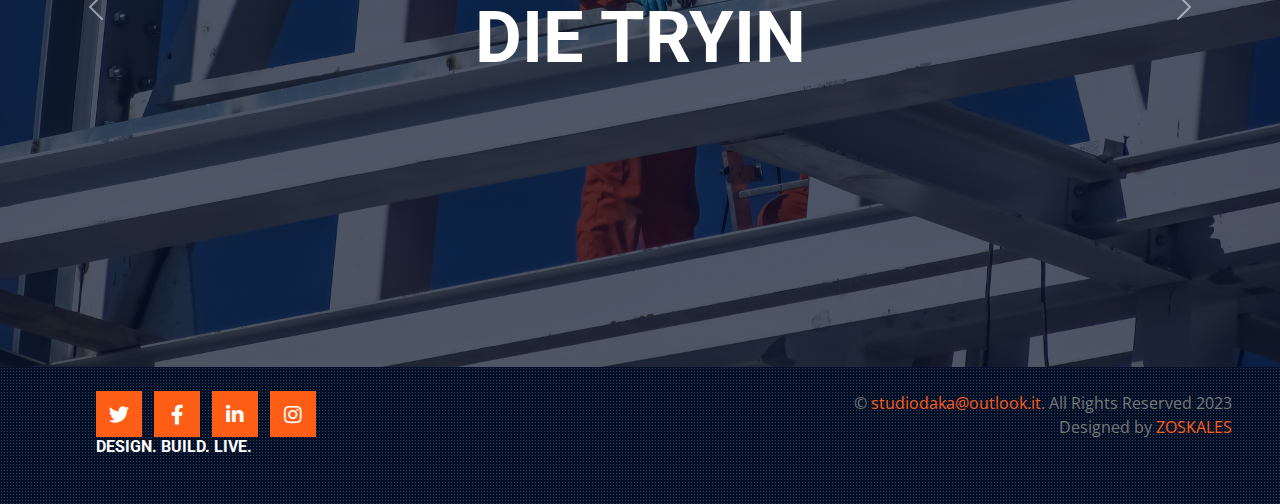
==== commit e9d2c0b7: "Update index.html" ====
--- a/index.html
+++ b/index.html
@@ -88,7 +88,7 @@
                         <p class="fw-bold mb-2"><i class="fa fa-check text-primary me-3"></i>Quadro economico di progetto</p>
                         <p class="fw-bold mb-2"><i class="fa fa-check text-primary me-3"></i>Cronoprogramma</p>
                         <p class="fw-bold mb-2"><i class="fa fa-check text-primary me-3"></i>Piano preliminare di manutenzione</p>
-                        <p class="fw-bold mb-2"><i class="fa fa-check text-primary me-3"></i>iano particellare delle aree espropriande o da acquisire</p>
+                        <p class="fw-bold mb-2"><i class="fa fa-check text-primary me-3"></i>Piano particellare delle aree espropriande o da acquisire</p>
                         <p class="fw-bold mb-2"><i class="fa fa-check text-primary me-3"></i>Rendering</p>
                         <p class="fw-bold mb-2"><i class="fa fa-check text-primary me-3"></i>Utilizzo BIM (Building Information Modeling)</p>
                     </div>
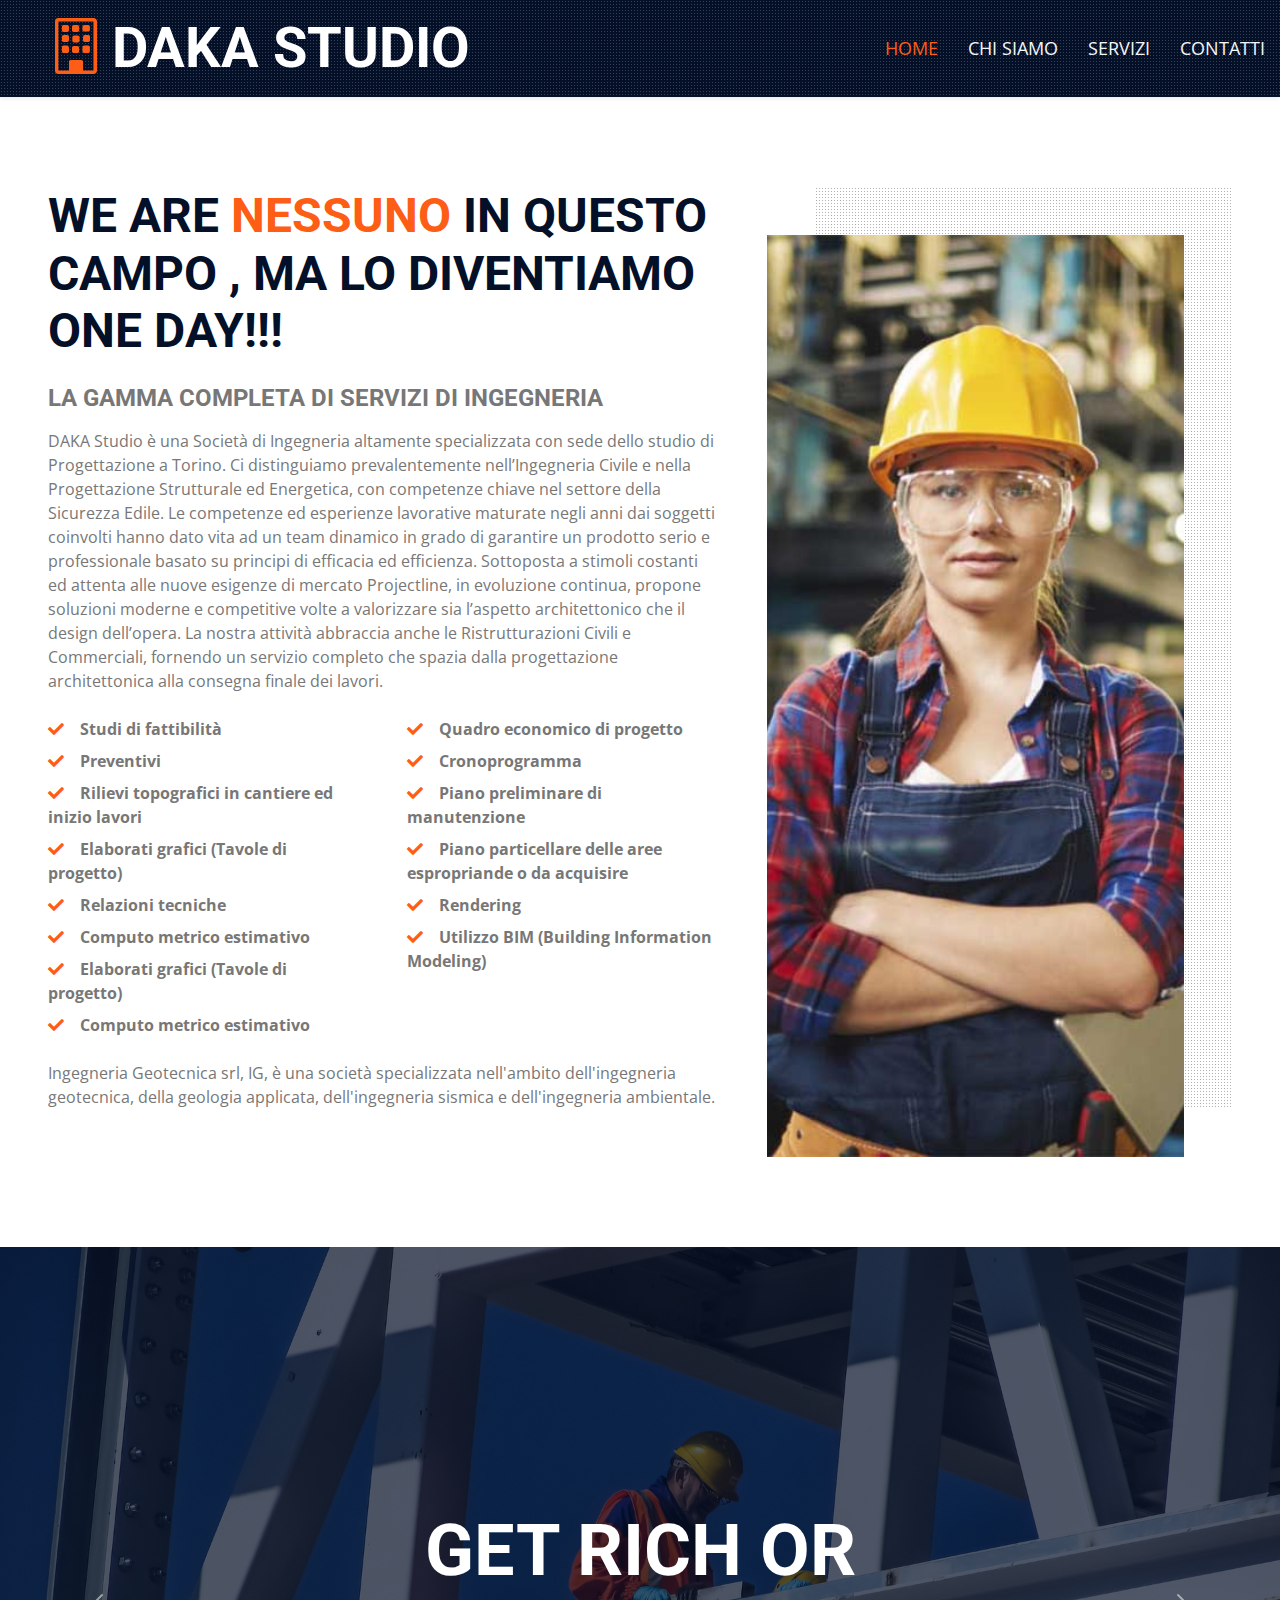
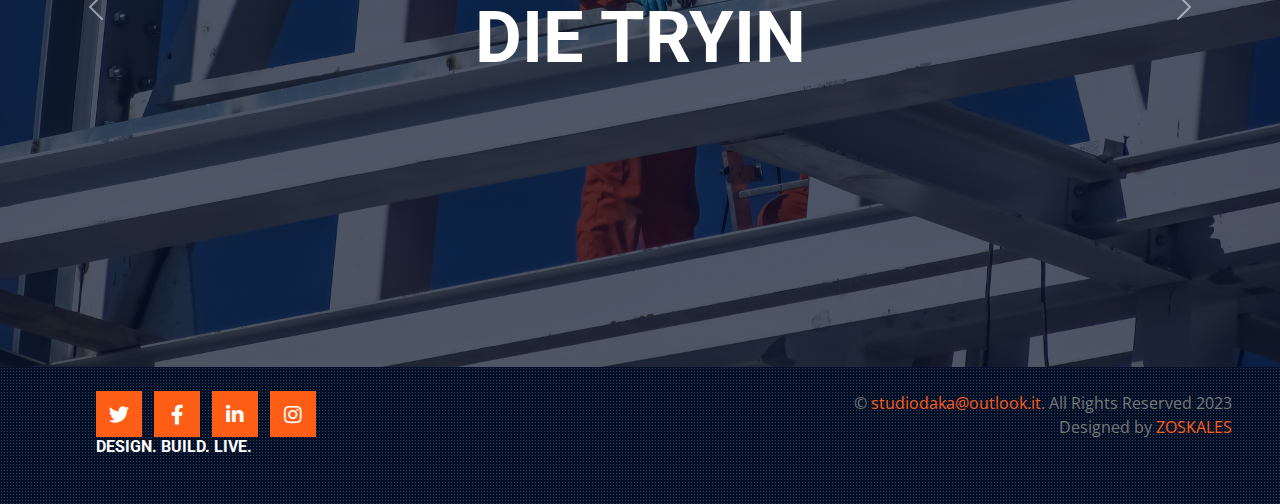
==== commit 37e28b32: "Update index.html" ====
--- a/index.html
+++ b/index.html
@@ -61,7 +61,6 @@
                    DAKA Studio è una Società di Ingegneria altamente specializzata con sede dello studio di Progettazione a Torino.
                    Ci distinguiamo prevalentemente nell’Ingegneria Civile e nella Progettazione Strutturale ed Energetica, con competenze
                    chiave nel settore della Sicurezza Edile.
-                    line-height: 1.5;
                    Le competenze ed esperienze lavorative maturate negli anni dai soggetti coinvolti hanno dato vita ad un team dinamico 
                    in grado di garantire un prodotto serio e  professionale basato su principi di efficacia ed efficienza.
                    
